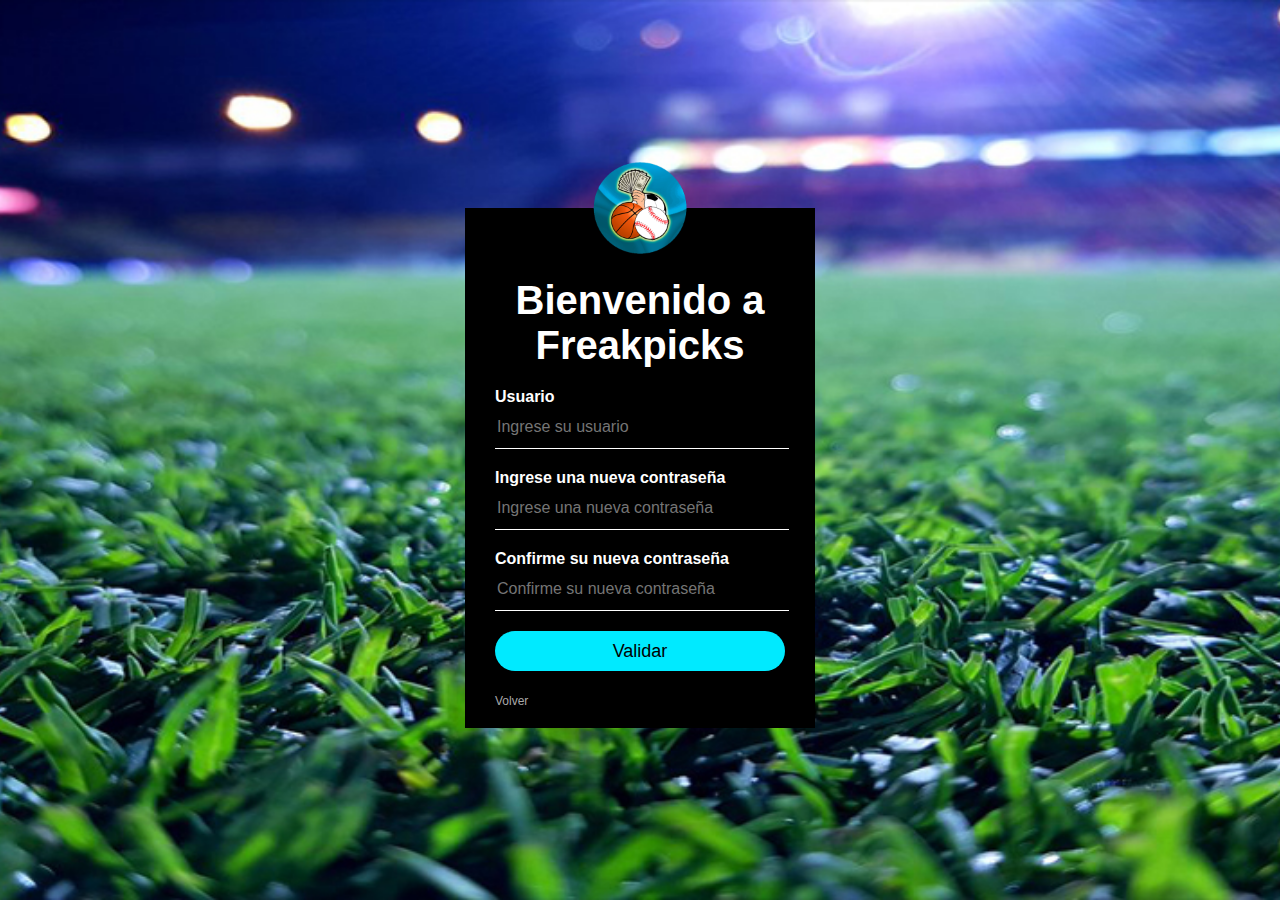
==== freakpicksinit/init/freakpicks/Contraseña.html @ 4296082b "se agregan enlaces a redes y registro mas bases de datos" ====
<!DOCTYPE html>
<html>
<head>
	<title>Login</title>
	<link rel="stylesheet" href="css/estilosC.css">
</head>
<body>


	<div class="Login-box">
		<img class="avatar" src="img/Logo.png" alt="Logo">
		<h1>Bienvenido a Freakpicks</h1>

		<form>
			<!-- USERNAME -->
			<label for="username">Usuario</label>
			<input type="text" placeholder="Ingrese su usuario">

			<!-- PASSWORD -->
			<label for="password"> Ingrese una nueva contrase&ntilde;a</label>
			<input type="password" placeholder="Ingrese una nueva contrase&ntilde;a">

			<label for="password"> Confirme su nueva contrase&ntilde;a</label>
			<input type="password" placeholder="Confirme su nueva contrase&ntilde;a">

			<a href="VentanaCon.html"><input type="button"value="Validar"</a>


			<a href="Login.html">Volver</a><br>
			

		</form>





	</div>




</body>
</html>
---- freakpicksinit/init/freakpicks/css/estilosC.css ----
body{
	margin: 0;
	padding: 0;
	background: url(../img/Fondo2.jpg) no-repeat center top;
	background-size: cover;
	font-family: sans-serif;
	height: 100vh;
	}

.Login-box {
	width: 350px;
	height: 520px;
	background: #000;
	color:#fff;
	top: 52%;
	left: 50%;
	position: absolute;
	transform: translate(-50%, -50%);
	box-sizing: border-box;
	padding: 70px 30px;
}

.Login-box .avatar{
	width: 100px;
	height: 100px;
	position: absolute;
	top: -50px;
	left: calc(50% - 50px);
}

.Login-box h1{
	margin:0;
	padding: 0 0 20px;
	text-align: center;
	font-size: 40px;

}



.Login-box label{
	margin: 0;
	padding: 0;
	font-weight: bold;
	display: block;
}

.Login-box input {
	width: 100%;
	margin-bottom: 20px;
}

.Login-box input[type="text"],
.Login-box input[type="password"] {
	border: none;
	border-bottom: 1px solid #fff;
	background: transparent;
	outline: none;
	height: 40px;
	color: #fff;
	font-size: 16px;
}

.Login-box input[type="button"] {
	border: none;
	background: #00eaff;
	outline: none;
	height: 40px;
	color: #000;
	font-size: 18px;
	border-radius: 20px;
}

.Login-box a {
	text-decoration: none;
	font-size: 12px;
	line-height: 20px;
	color: darkgrey;
}

.Login-box a:hover {
	color:#fff;

}
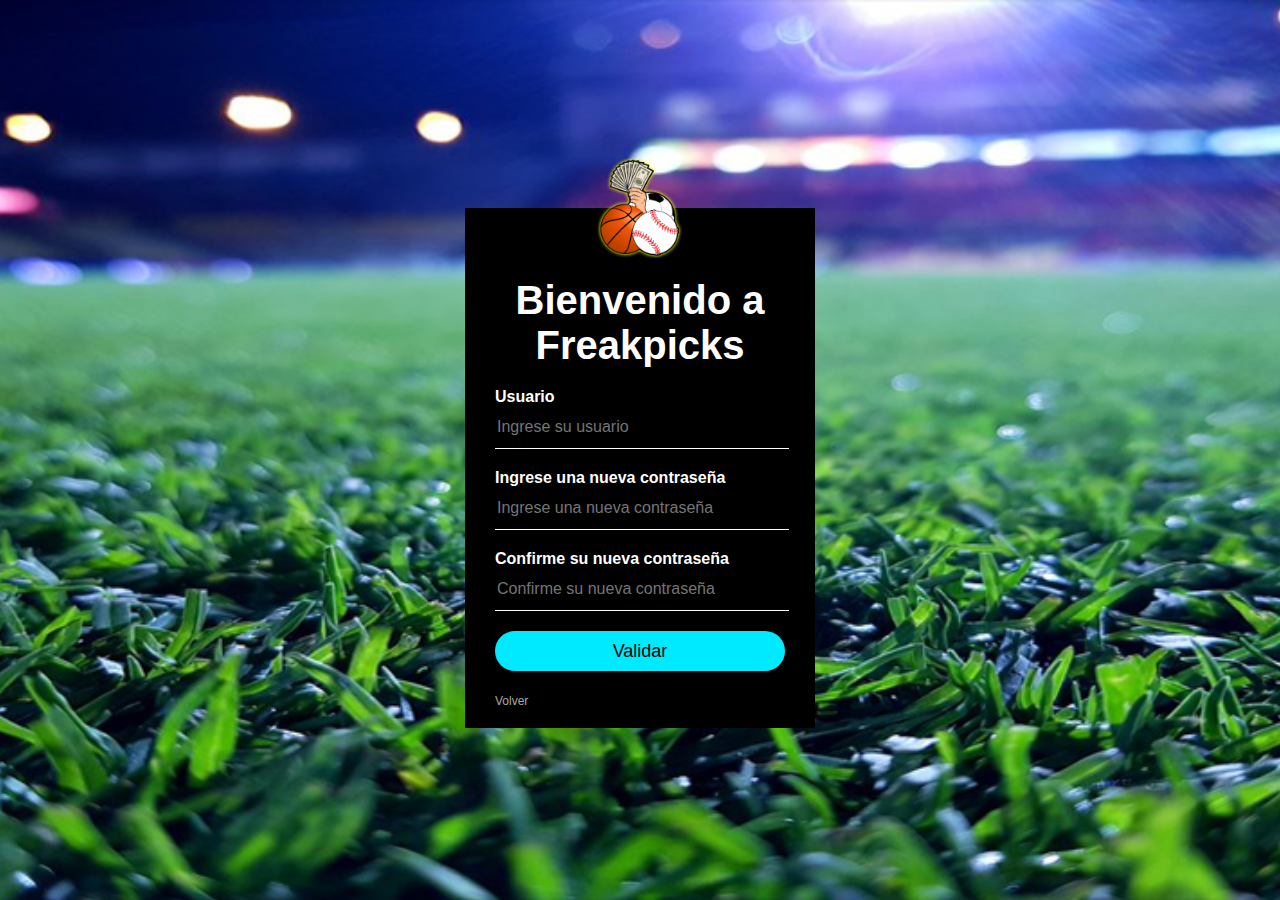
==== commit a46275e6: "Orden de algunas imagenes" ====
--- a/freakpicksinit/init/freakpicks/Contraseña.html
+++ b/freakpicksinit/init/freakpicks/Contraseña.html
@@ -8,7 +8,7 @@
 
 
 	<div class="Login-box">
-		<img class="avatar" src="img/Logo.png" alt="Logo">
+		<img class="avatar" src="images/Logo.png" alt="Logo">
 		<h1>Bienvenido a Freakpicks</h1>
 
 		<form>
--- a/freakpicksinit/init/freakpicks/css/estilosC.css
+++ b/freakpicksinit/init/freakpicks/css/estilosC.css
@@ -1,7 +1,7 @@
 body{
 	margin: 0;
 	padding: 0;
-	background: url(../img/Fondo2.jpg) no-repeat center top;
+	background: url(../images/Fondo2.jpg) no-repeat center top;
 	background-size: cover;
 	font-family: sans-serif;
 	height: 100vh;
